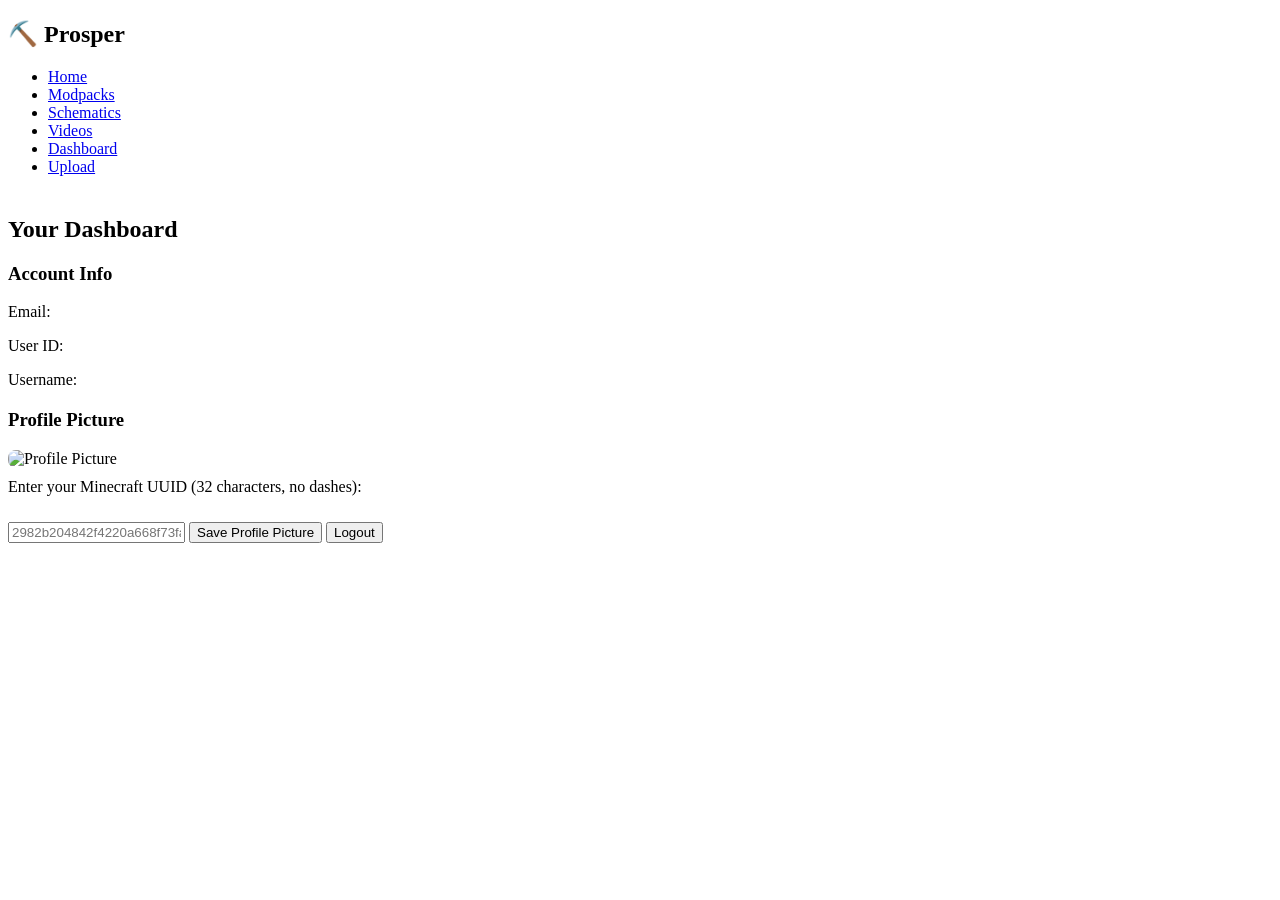
==== dashboard.html @ a664ac5e "Refactor Supabase client usage in dashboard.html" ====
<!DOCTYPE html>
<html lang="en">
<head>
    <meta charset="UTF-8">
    <title>Dashboard – Prosper</title>
    <link rel="stylesheet" href="./style.css?v=22">

    <!-- Supabase UMD (works on GitHub Pages) -->
    <script src="https://cdn.jsdelivr.net/npm/@supabase/supabase-js@2"></script>

    <script>
        const SUPABASE_URL = "https://pnkwqqapyoxadcpubpwb.supabase.co";
        const SUPABASE_ANON_KEY = "sb_publishable_FOGjeeE78yPzd0dIz-18XQ_t2J6MMLz";

        // ⭐ FIX: use "client" instead of "supabase"
        const client = supabase.createClient(SUPABASE_URL, SUPABASE_ANON_KEY);
    </script>
</head>

<body>
<div class="site">

    <nav class="navbar">
        <div class="container">
            <h1 class="logo pixel">⛏️ Prosper</h1>
            <ul class="nav-links">
                <li><a href="index.html">Home</a></li>
                <li><a href="modpacks.html">Modpacks</a></li>
                <li><a href="schematics.html">Schematics</a></li>
                <li><a href="videos.html">Videos</a></li>
                <li><a href="dashboard.html" class="active">Dashboard</a></li>

                <!-- Admin-only -->
                <li><a href="/prosper/admin/upload.html" id="uploadTab">Upload</a></li>
            </ul>
        </div>
    </nav>

    <section class="hero" style="margin-top:40px;">
        <h1 class="pixel">Your Dashboard</h1>

        <div class="auth-box">
            <h3 class="pixel-small">Account Info</h3>
            <p>Email: <span id="emailDisplay"></span></p>
            <p>User ID: <span id="idDisplay"></span></p>
            <p>Username: <span id="usernameDisplay"></span></p>

            <h3 class="pixel-small" style="margin-top:20px;">Profile Picture</h3>
            <img id="profilePic" src="" alt="Profile Picture" style="width:128px; border-radius:8px; margin-bottom:10px;">

            <label class="pixel-small" style="margin-bottom:6px; display:block;">
                Enter your Minecraft UUID (32 characters, no dashes):
            </label>

            <input id="mcUUID" placeholder="2982b204842f4220a668f73fa9822c6d">

            <button class="btn-red" id="savePfpBtn" style="margin-top:10px;">
                Save Profile Picture
            </button>

            <button class="btn-red" id="logoutBtn" style="margin-top:20px;">
                Logout
            </button>
        </div>
    </section>

</div>

<script>
    async function loadDashboard() {
        const { data: { user } } = await client.auth.getUser();

        if (!user) {
            window.location.href = "login.html";
            return;
        }

        // Display basic info
        document.getElementById("emailDisplay").textContent = user.email;
        document.getElementById("idDisplay").textContent = user.id;

        // Load profile from Supabase
        const { data: profileData, error } = await client
            .from("profiles")
            .select("*")
            .eq("id", user.id)
            .maybeSingle();

        if (profileData) {
            document.getElementById("usernameDisplay").textContent =
                profileData.username || "Unknown";

            if (profileData.pfp_url) {
                document.getElementById("profilePic").src = profileData.pfp_url;
            }

            // Admin visibility
            if (profileData.role !== "admin") {
                document.getElementById("uploadTab").style.display = "none";
            }
        } else {
            document.getElementById("usernameDisplay").textContent = "Unknown";
        }
    }

    loadDashboard();

    // Live preview of UUID avatar
    document.getElementById("mcUUID").addEventListener("input", () => {
        let uuid = document.getElementById("mcUUID").value.trim().replace(/-/g, "");
        if (uuid.length === 32) {
            document.getElementById("profilePic").src =
                `https://crafatar.com/avatars/${uuid}?size=128&overlay`;
        }
    });

    // Save profile picture
    document.getElementById("savePfpBtn").addEventListener("click", async () => {
        let uuid = document.getElementById("mcUUID").value.trim().replace(/-/g, "");
        if (uuid.length !== 32) {
            alert("UUID must be exactly 32 characters.");
            return;
        }

        const { data: { user } } = await client.auth.getUser();
        if (!user) {
            alert("You must be logged in.");
            return;
        }

        const pfpURL = `https://crafatar.com/avatars/${uuid}?size=128&overlay`;

        const { error } = await client
            .from("profiles")
            .update({ pfp_url: pfpURL })
            .eq("id", user.id);

        if (error) {
            alert("Failed to update profile picture.");
            return;
        }

        document.getElementById("profilePic").src = pfpURL;
        alert("Profile picture updated!");
    });

    // Logout
    document.getElementById("logoutBtn").addEventListener("click", async () => {
        await client.auth.signOut();
        window.location.href = "index.html";
    });
</script>

</body>
</html>
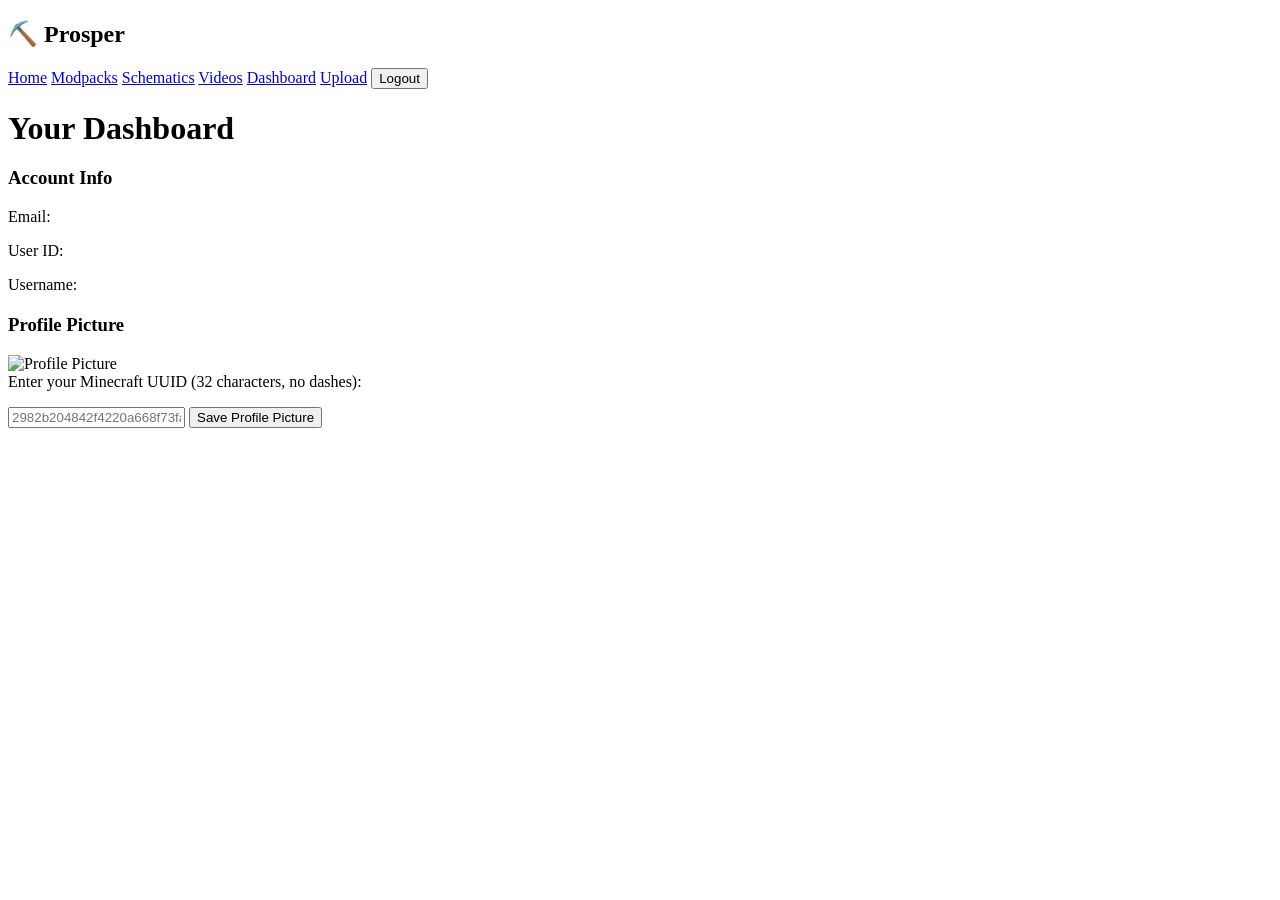
==== commit 02acec7e: "Revamp dashboard layout and user info handling Updated the dashboard layout and functionality to inc" ====
--- a/dashboard.html
+++ b/dashboard.html
@@ -3,109 +3,106 @@
 <head>
     <meta charset="UTF-8">
     <title>Dashboard – Prosper</title>
-    <link rel="stylesheet" href="./style.css?v=22">
+    <link rel="stylesheet" href="./style.css?v=23">
 
-    <!-- Supabase UMD (works on GitHub Pages) -->
+    <!-- Supabase UMD -->
     <script src="https://cdn.jsdelivr.net/npm/@supabase/supabase-js@2"></script>
 
     <script>
-        const SUPABASE_URL = "https://pnkwqqapyoxadcpubpwb.supabase.co";
-        const SUPABASE_ANON_KEY = "sb_publishable_FOGjeeE78yPzd0dIz-18XQ_t2J6MMLz";
-
-        // ⭐ FIX: use "client" instead of "supabase"
-        const client = supabase.createClient(SUPABASE_URL, SUPABASE_ANON_KEY);
+        const client = supabase.createClient(
+            "https://pnkwqqapyoaxdcpubpwb.supabase.co",
+            "eyJhbGciOiJIUzI1NiIsInR5cCI6IkpXVCJ9.eyJpc3MiOiJzdXBhYmFzZSIsInJlZiI6InBua3dxcWFweW9heGRjcHVicHdiIiwicm9sZSI6ImFub24iLCJpYXQiOjE3OTExNDA3MzcsImV4cCI6MjEwNjcxNjczN30.HiM5-OSJUoJ_3AXSkfEmhgWVs8lU5lNNj4FbIai1Bkc"
+        );
     </script>
 </head>
 
 <body>
-<div class="site">
 
-    <nav class="navbar">
-        <div class="container">
-            <h1 class="logo pixel">⛏️ Prosper</h1>
-            <ul class="nav-links">
-                <li><a href="index.html">Home</a></li>
-                <li><a href="modpacks.html">Modpacks</a></li>
-                <li><a href="schematics.html">Schematics</a></li>
-                <li><a href="videos.html">Videos</a></li>
-                <li><a href="dashboard.html" class="active">Dashboard</a></li>
+<!-- SIDEBAR -->
+<div class="sidebar">
+    <h2 class="pixel">⛏️ Prosper</h2>
 
-                <!-- Admin-only -->
-                <li><a href="/prosper/admin/upload.html" id="uploadTab">Upload</a></li>
-            </ul>
-        </div>
-    </nav>
+    <a href="index.html">Home</a>
+    <a href="modpacks.html">Modpacks</a>
+    <a href="schematics.html">Schematics</a>
+    <a href="videos.html">Videos</a>
+    <a href="dashboard.html" class="active">Dashboard</a>
 
-    <section class="hero" style="margin-top:40px;">
-        <h1 class="pixel">Your Dashboard</h1>
+    <!-- Admin-only -->
+    <a href="/prosper/admin/upload.html" id="uploadTab">Upload</a>
 
-        <div class="auth-box">
-            <h3 class="pixel-small">Account Info</h3>
-            <p>Email: <span id="emailDisplay"></span></p>
-            <p>User ID: <span id="idDisplay"></span></p>
-            <p>Username: <span id="usernameDisplay"></span></p>
+    <button id="logoutBtn" class="sidebar-logout">Logout</button>
+</div>
 
-            <h3 class="pixel-small" style="margin-top:20px;">Profile Picture</h3>
-            <img id="profilePic" src="" alt="Profile Picture" style="width:128px; border-radius:8px; margin-bottom:10px;">
+<!-- MAIN CONTENT -->
+<div class="main-content">
 
-            <label class="pixel-small" style="margin-bottom:6px; display:block;">
-                Enter your Minecraft UUID (32 characters, no dashes):
-            </label>
+    <h1 class="pixel" style="margin-bottom:20px;">Your Dashboard</h1>
 
-            <input id="mcUUID" placeholder="2982b204842f4220a668f73fa9822c6d">
+    <div class="auth-box">
 
-            <button class="btn-red" id="savePfpBtn" style="margin-top:10px;">
-                Save Profile Picture
-            </button>
+        <h3 class="pixel-small">Account Info</h3>
+        <p>Email: <span id="emailDisplay"></span></p>
+        <p>User ID: <span id="idDisplay"></span></p>
+        <p>Username: <span id="usernameDisplay"></span></p>
 
-            <button class="btn-red" id="logoutBtn" style="margin-top:20px;">
-                Logout
-            </button>
-        </div>
-    </section>
+        <h3 class="pixel-small" style="margin-top:20px;">Profile Picture</h3>
+        <img id="profilePic" src="" alt="Profile Picture" class="pfp-img">
+
+        <label class="pixel-small" style="margin-bottom:6px; display:block;">
+            Enter your Minecraft UUID (32 characters, no dashes):
+        </label>
+
+        <input id="mcUUID" placeholder="2982b204842f4220a668f73fa9822c6d">
+
+        <button class="btn-red" id="savePfpBtn" style="margin-top:10px;">
+            Save Profile Picture
+        </button>
+
+    </div>
 
 </div>
 
 <script>
     async function loadDashboard() {
-        const { data: { user } } = await client.auth.getUser();
+        const { data: { session } } = await client.auth.getSession();
 
-        if (!user) {
+        if (!session) {
             window.location.href = "login.html";
             return;
         }
 
-        // Display basic info
+        const user = session.user;
+
         document.getElementById("emailDisplay").textContent = user.email;
         document.getElementById("idDisplay").textContent = user.id;
 
-        // Load profile from Supabase
-        const { data: profileData, error } = await client
+        const { data: profile } = await client
             .from("profiles")
             .select("*")
             .eq("id", user.id)
             .maybeSingle();
 
-        if (profileData) {
-            document.getElementById("usernameDisplay").textContent =
-                profileData.username || "Unknown";
+        if (profile) {
+            document.getElementById("usernameDisplay").textContent = profile.username || "Unknown";
 
-            if (profileData.pfp_url) {
-                document.getElementById("profilePic").src = profileData.pfp_url;
+            if (profile.pfp_url) {
+                document.getElementById("profilePic").src = profile.pfp_url;
             }
 
-            // Admin visibility
-            if (profileData.role !== "admin") {
-                document.getElementById("uploadTab").style.display = "none";
+            if (profile.mc_uuid) {
+                document.getElementById("mcUUID").value = profile.mc_uuid;
             }
-        } else {
-            document.getElementById("usernameDisplay").textContent = "Unknown";
+        }
+
+        if (!user.user_metadata || user.user_metadata.role !== "admin") {
+            document.getElementById("uploadTab").style.display = "none";
         }
     }
 
     loadDashboard();
 
-    // Live preview of UUID avatar
+    // UUID preview
     document.getElementById("mcUUID").addEventListener("input", () => {
         let uuid = document.getElementById("mcUUID").value.trim().replace(/-/g, "");
         if (uuid.length === 32) {
@@ -114,42 +111,37 @@
         }
     });
 
-    // Save profile picture
-    document.getElementById("savePfpBtn").addEventListener("click", async () => {
+    // Save profile picture + UUID
+    document.getElementById("savePfpBtn").onclick = async () => {
         let uuid = document.getElementById("mcUUID").value.trim().replace(/-/g, "");
         if (uuid.length !== 32) {
             alert("UUID must be exactly 32 characters.");
             return;
         }
 
-        const { data: { user } } = await client.auth.getUser();
-        if (!user) {
-            alert("You must be logged in.");
-            return;
-        }
+        const { data: { session } } = await client.auth.getSession();
+        if (!session) return;
 
+        const user = session.user;
         const pfpURL = `https://crafatar.com/avatars/${uuid}?size=128&overlay`;
 
-        const { error } = await client
+        await client
             .from("profiles")
-            .update({ pfp_url: pfpURL })
+            .update({ pfp_url: pfpURL, mc_uuid: uuid })
             .eq("id", user.id);
-
-        if (error) {
-            alert("Failed to update profile picture.");
-            return;
-        }
 
         document.getElementById("profilePic").src = pfpURL;
         alert("Profile picture updated!");
-    });
+    };
 
     // Logout
-    document.getElementById("logoutBtn").addEventListener("click", async () => {
+    document.getElementById("logoutBtn").onclick = async () => {
         await client.auth.signOut();
         window.location.href = "index.html";
-    });
+    };
 </script>
 
 </body>
 </html>
+
+
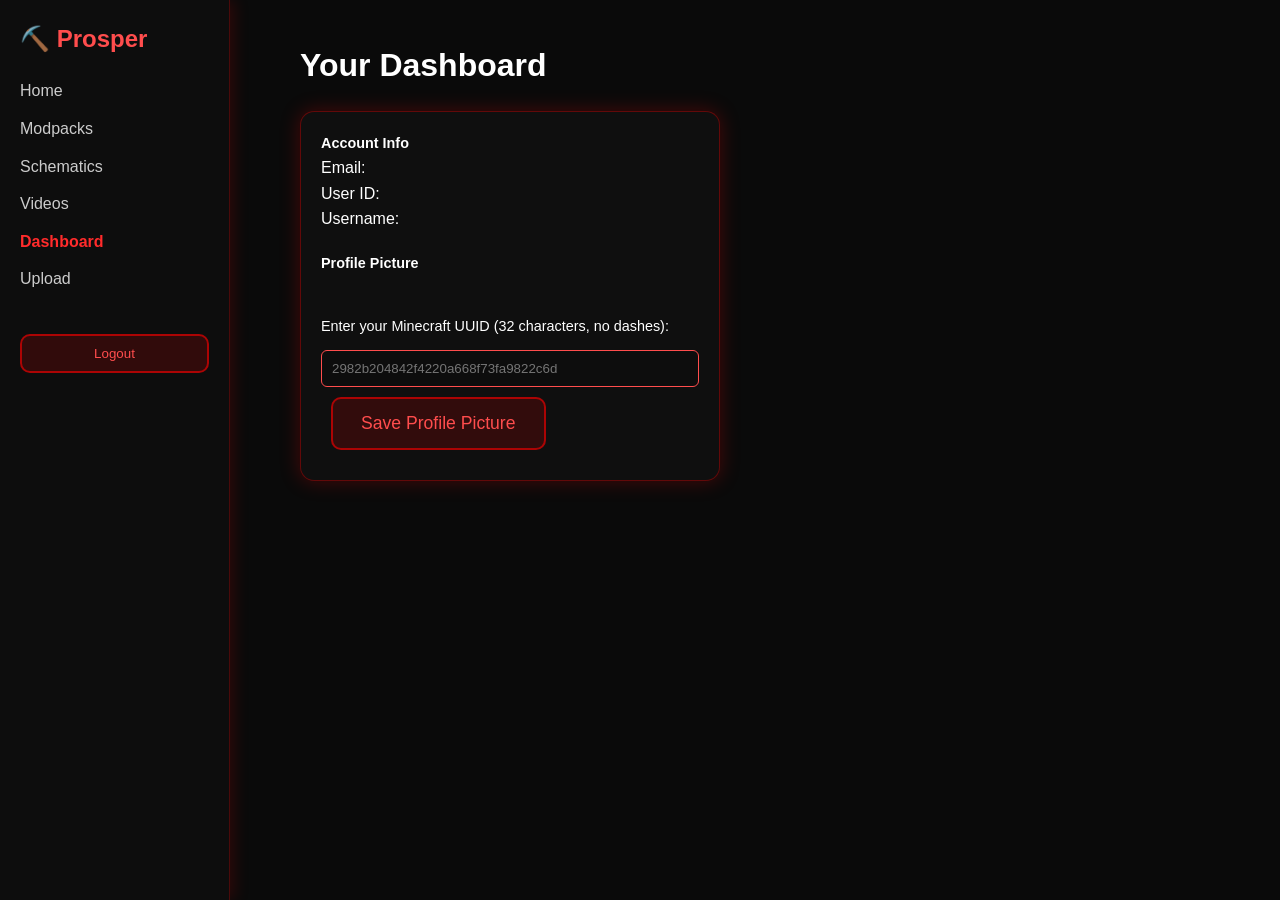
==== commit e106ff9e: "Implement sidebar with toggle functionality Added a sidebar with a hamburger button and overlay func" ====
--- a/dashboard.html
+++ b/dashboard.html
@@ -3,7 +3,7 @@
 <head>
     <meta charset="UTF-8">
     <title>Dashboard – Prosper</title>
-    <link rel="stylesheet" href="./style.css?v=23">
+    <link rel="stylesheet" href="./style.css?v=24">
 
     <!-- Supabase UMD -->
     <script src="https://cdn.jsdelivr.net/npm/@supabase/supabase-js@2"></script>
@@ -18,8 +18,15 @@
 
 <body>
 
-<!-- SIDEBAR -->
-<div class="sidebar">
+<!-- HAMBURGER BUTTON -->
+<div class="hamburger" id="hamburgerBtn">
+    <span></span>
+    <span></span>
+    <span></span>
+</div>
+
+<!-- SIDEBAR (hidden until opened) -->
+<div class="sidebar" id="sidebar">
     <h2 class="pixel">⛏️ Prosper</h2>
 
     <a href="index.html">Home</a>
@@ -33,6 +40,9 @@
 
     <button id="logoutBtn" class="sidebar-logout">Logout</button>
 </div>
+
+<!-- DARK OVERLAY WHEN SIDEBAR IS OPEN -->
+<div id="overlay"></div>
 
 <!-- MAIN CONTENT -->
 <div class="main-content">
@@ -139,6 +149,21 @@
         await client.auth.signOut();
         window.location.href = "index.html";
     };
+
+    // SIDEBAR TOGGLE
+    const sidebar = document.getElementById("sidebar");
+    const overlay = document.getElementById("overlay");
+    const hamburger = document.getElementById("hamburgerBtn");
+
+    hamburger.onclick = () => {
+        sidebar.classList.add("open");
+        overlay.classList.add("show");
+    };
+
+    overlay.onclick = () => {
+        sidebar.classList.remove("open");
+        overlay.classList.remove("show");
+    };
 </script>
 
 </body>
--- a/style.css
+++ b/style.css
@@ -0,0 +1,318 @@
+/* =========================================================
+   GLOBAL RESET + BASE
+========================================================= */
+
+* {
+    margin: 0;
+    padding: 0;
+    box-sizing: border-box;
+}
+
+html {
+    scroll-behavior: smooth;
+}
+
+body {
+    background: #0a0a0a;
+    color: #fff;
+    font-family: Arial, sans-serif;
+    overflow-x: hidden;
+    line-height: 1.6;
+}
+
+/* Pixel fonts */
+.pixel {
+    font-family: 'Minecraft', 'Minecraftia', sans-serif;
+}
+
+.pixel-small {
+    font-family: 'Minecraft', 'Minecraftia', sans-serif;
+    font-size: 0.9rem;
+}
+
+/* Fade-in images */
+img {
+    opacity: 0;
+    transition: opacity 0.6s ease;
+}
+img.loaded {
+    opacity: 1 !important;
+}
+
+/* =========================================================
+   RED NEON GLOW VARIABLES
+========================================================= */
+
+:root {
+    --red: #ff2b2b;
+    --red-light: #ff4d4d;
+    --card-bg: rgba(20, 20, 20, 0.55);
+    --glass-bg: rgba(0, 0, 0, 0.25);
+
+    --spacing-xs: 10px;
+    --spacing-sm: 14px;
+    --spacing-md: 20px;
+    --spacing-lg: 35px;
+    --spacing-xl: 60px;
+
+    --radius-sm: 10px;
+    --radius-md: 14px;
+
+    --transition: 0.25s ease;
+    --transition-slow: 0.6s ease;
+}
+
+/* =========================================================
+   SIDEBAR (NEW)
+========================================================= */
+
+.sidebar {
+    position: fixed;
+    top: 0;
+    left: 0;
+    width: 230px;
+    height: 100%;
+    background: #0d0d0d;
+    border-right: 1px solid rgba(255, 0, 0, 0.25);
+    padding: 20px;
+    box-shadow: 4px 0 15px rgba(255, 0, 0, 0.15);
+}
+
+.sidebar h2 {
+    color: var(--red-light);
+    margin-bottom: 20px;
+}
+
+.sidebar a {
+    display: block;
+    margin: 12px 0;
+    color: #ccc;
+    text-decoration: none;
+    font-family: 'Minecraft', 'Minecraftia', sans-serif;
+    transition: var(--transition);
+}
+
+.sidebar a:hover {
+    color: var(--red-light);
+    text-shadow: 0 0 8px var(--red-light);
+}
+
+.sidebar .active {
+    color: var(--red);
+    font-weight: bold;
+}
+
+.sidebar-logout {
+    margin-top: 30px;
+    width: 100%;
+    padding: 10px;
+    background: rgba(255, 0, 0, 0.15);
+    border: 2px solid rgba(255, 0, 0, 0.6);
+    color: var(--red-light);
+    border-radius: var(--radius-sm);
+    cursor: pointer;
+    transition: var(--transition);
+}
+
+.sidebar-logout:hover {
+    background: rgba(255, 0, 0, 0.35);
+    border-color: var(--red);
+    color: #ff7777;
+    transform: translateY(-4px);
+}
+
+/* =========================================================
+   MAIN CONTENT (NEW)
+========================================================= */
+
+.main-content {
+    margin-left: 260px;
+    padding: 40px;
+}
+
+/* =========================================================
+   DASHBOARD CARD (NEW)
+========================================================= */
+
+.auth-box {
+    background: var(--card-bg);
+    border: 1px solid rgba(255, 0, 0, 0.35);
+    border-radius: var(--radius-md);
+    padding: var(--spacing-md);
+    width: 420px;
+    box-shadow: 0 0 20px rgba(255, 0, 0, 0.25);
+    backdrop-filter: blur(6px);
+}
+
+/* Profile image */
+.pfp-img {
+    width: 128px;
+    border-radius: 8px;
+    margin-bottom: 10px;
+    border: 2px solid var(--red-light);
+}
+
+/* Techy input */
+input {
+    background: #0d0d0d;
+    border: 1px solid var(--red-light);
+    color: #fff;
+    padding: 10px;
+    border-radius: 6px;
+    width: 100%;
+    margin-top: 6px;
+}
+
+input:focus {
+    outline: none;
+    box-shadow: 0 0 10px var(--red-light);
+}
+
+/* Buttons */
+.btn-red {
+    display: inline-block;
+    padding: var(--spacing-sm) 28px;
+    margin: var(--spacing-xs);
+    background: rgba(255, 0, 0, 0.15);
+    border: 2px solid rgba(255, 0, 0, 0.6);
+    border-radius: var(--radius-sm);
+    color: var(--red-light);
+    font-family: 'Minecraft', 'Minecraftia', sans-serif;
+    text-decoration: none;
+    font-size: 1.1rem;
+    transition: var(--transition);
+    cursor: pointer;
+}
+
+.btn-red:hover {
+    background: rgba(255, 0, 0, 0.35);
+    border-color: var(--red);
+    color: #ff7777;
+    transform: translateY(-4px);
+}
+
+/* =========================================================
+   HERO SECTION (unchanged)
+========================================================= */
+
+.hero {
+    text-align: center;
+    padding: 120px var(--spacing-md);
+    background: var(--glass-bg);
+    backdrop-filter: blur(12px);
+    border-radius: 16px;
+    margin-top: 40px;
+    border: 1px solid rgba(255, 0, 0, 0.15);
+}
+
+.hero h1 {
+    font-size: 3.5rem;
+    color: var(--red);
+    margin-bottom: var(--spacing-xs);
+    letter-spacing: 2px;
+}
+
+.hero p {
+    color: #e6e6e6;
+    font-size: 1.2rem;
+    margin-bottom: 30px;
+    max-width: 600px;
+    margin-left: auto;
+    margin-right: auto;
+}
+
+/* =========================================================
+   UNIVERSAL CARD GRID + CARD STYLES (unchanged)
+========================================================= */
+
+.item-grid,
+.member-grid,
+.video-grid,
+.tcg-grid {
+    display: grid;
+    grid-template-columns: repeat(auto-fit, minmax(260px, 1fr));
+    gap: var(--spacing-lg);
+    margin-top: 40px;
+}
+
+.item-card,
+.member-card,
+.video-card,
+.tcg-card {
+    background: var(--card-bg);
+    border: 1px solid rgba(255, 0, 0, 0.35);
+    border-radius: var(--radius-md);
+    padding: var(--spacing-sm);
+    text-align: center;
+    transition: var(--transition);
+    display: flex;
+    flex-direction: column;
+    height: 100%;
+}
+
+.item-card:hover,
+.member-card:hover,
+.video-card:hover,
+.tcg-card:hover {
+    transform: translateY(-6px);
+    border-color: rgba(255, 0, 0, 0.55);
+}
+
+.item-card img,
+.member-card img,
+.video-card img,
+.tcg-img img {
+    width: 100%;
+    height: 220px;
+    object-fit: cover;
+    border-radius: var(--radius-sm);
+    border: 1px solid rgba(255, 0, 0, 0.35);
+}
+
+.item-card h3,
+.member-card h3,
+.video-card h3,
+.tcg-body h3 {
+    color: var(--red-light);
+    font-size: 1.4rem;
+    margin: var(--spacing-sm) 0;
+    font-family: 'Minecraft', 'Minecraftia', sans-serif;
+}
+
+.item-card p,
+.member-card p,
+.video-card p,
+.tcg-body p {
+    color: #dcdcdc;
+    font-size: 1rem;
+    flex-grow: 1;
+}
+
+/* =========================================================
+   RESPONSIVE FIXES (unchanged)
+========================================================= */
+
+@media (max-width: 768px) {
+    .main-content {
+        margin-left: 0;
+        padding: 20px;
+    }
+
+    .sidebar {
+        position: static;
+        width: 100%;
+        height: auto;
+        border-right: none;
+        border-bottom: 1px solid rgba(255, 0, 0, 0.25);
+        box-shadow: none;
+    }
+}
+
+@media (prefers-reduced-motion: reduce) {
+    * {
+        animation-duration: 0.01ms !important;
+        animation-iteration-count: 1 !important;
+        transition-duration: 0.01ms !important;
+    }
+}
+
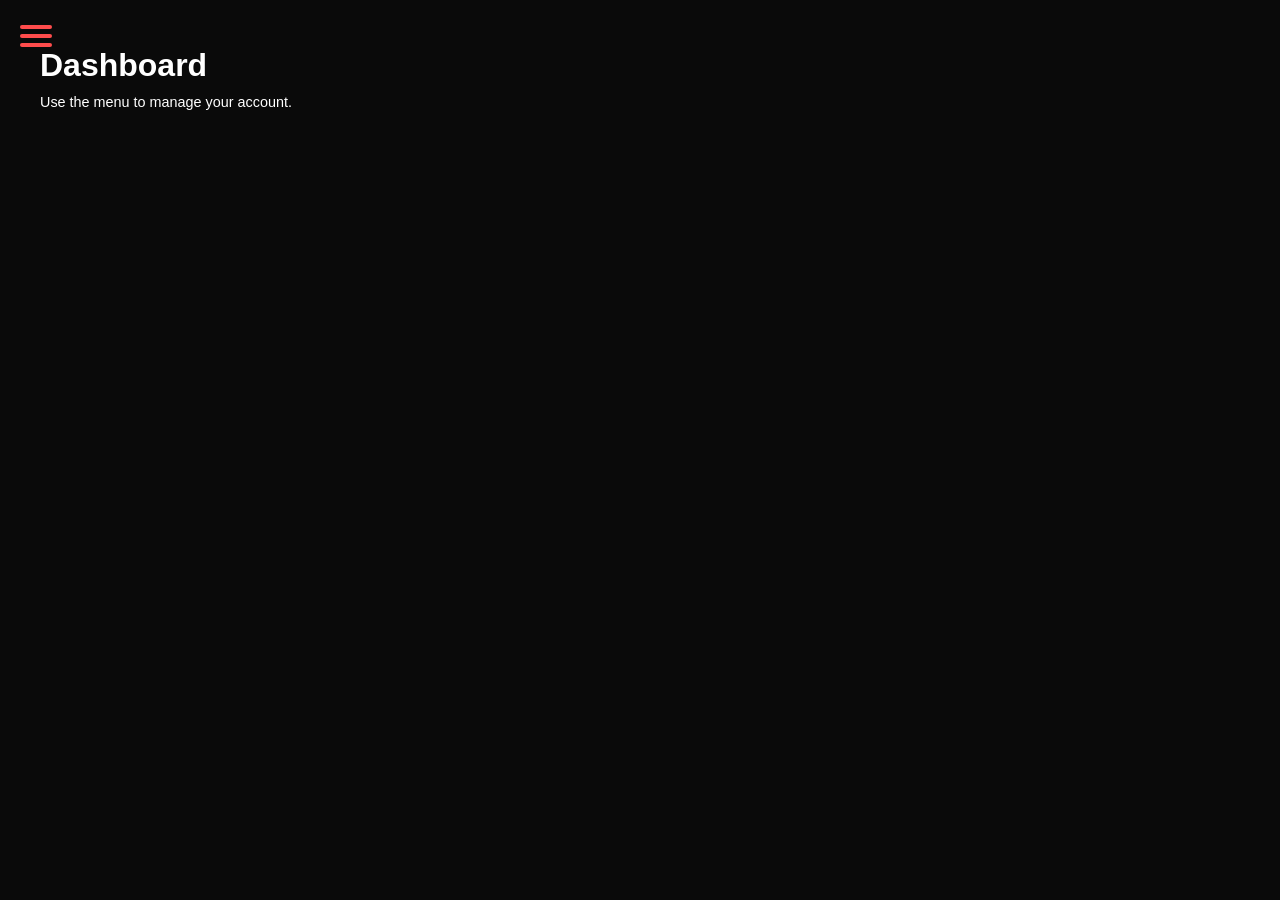
==== commit a6fce2ed: "Update dashboard layout and content" ====
--- a/dashboard.html
+++ b/dashboard.html
@@ -3,7 +3,7 @@
 <head>
     <meta charset="UTF-8">
     <title>Dashboard – Prosper</title>
-    <link rel="stylesheet" href="./style.css?v=24">
+    <link rel="stylesheet" href="./style.css?v=25">
 
     <!-- Supabase UMD -->
     <script src="https://cdn.jsdelivr.net/npm/@supabase/supabase-js@2"></script>
@@ -18,49 +18,31 @@
 
 <body>
 
-<!-- HAMBURGER BUTTON -->
+<!-- HAMBURGER MENU -->
 <div class="hamburger" id="hamburgerBtn">
     <span></span>
     <span></span>
     <span></span>
 </div>
 
-<!-- SIDEBAR (hidden until opened) -->
+<!-- SIDEBAR (Dashboard content inside) -->
 <div class="sidebar" id="sidebar">
+
     <h2 class="pixel">⛏️ Prosper</h2>
 
-    <a href="index.html">Home</a>
-    <a href="modpacks.html">Modpacks</a>
-    <a href="schematics.html">Schematics</a>
-    <a href="videos.html">Videos</a>
-    <a href="dashboard.html" class="active">Dashboard</a>
-
-    <!-- Admin-only -->
-    <a href="/prosper/admin/upload.html" id="uploadTab">Upload</a>
-
-    <button id="logoutBtn" class="sidebar-logout">Logout</button>
-</div>
-
-<!-- DARK OVERLAY WHEN SIDEBAR IS OPEN -->
-<div id="overlay"></div>
-
-<!-- MAIN CONTENT -->
-<div class="main-content">
-
-    <h1 class="pixel" style="margin-bottom:20px;">Your Dashboard</h1>
-
-    <div class="auth-box">
-
+    <div class="sidebar-section">
         <h3 class="pixel-small">Account Info</h3>
         <p>Email: <span id="emailDisplay"></span></p>
         <p>User ID: <span id="idDisplay"></span></p>
         <p>Username: <span id="usernameDisplay"></span></p>
+    </div>
 
-        <h3 class="pixel-small" style="margin-top:20px;">Profile Picture</h3>
-        <img id="profilePic" src="" alt="Profile Picture" class="pfp-img">
+    <div class="sidebar-section">
+        <h3 class="pixel-small">Profile Picture</h3>
+        <img id="profilePic" class="pfp-img" src="" alt="Profile Picture">
 
-        <label class="pixel-small" style="margin-bottom:6px; display:block;">
-            Enter your Minecraft UUID (32 characters, no dashes):
+        <label class="pixel-small" style="margin-top:10px; display:block;">
+            Enter your Minecraft UUID:
         </label>
 
         <input id="mcUUID" placeholder="2982b204842f4220a668f73fa9822c6d">
@@ -68,25 +50,42 @@
         <button class="btn-red" id="savePfpBtn" style="margin-top:10px;">
             Save Profile Picture
         </button>
-
     </div>
 
+    <button id="logoutBtn" class="sidebar-logout" style="margin-top:30px;">
+        Logout
+    </button>
+
+</div>
+
+<!-- DARK OVERLAY -->
+<div id="overlay"></div>
+
+<!-- MAIN CONTENT -->
+<div class="main-content">
+    <h1 class="pixel">Dashboard</h1>
+    <p class="pixel-small">Use the menu to manage your account.</p>
 </div>
 
 <script>
     async function loadDashboard() {
         const { data: { session } } = await client.auth.getSession();
 
+        // Prevent access if not logged in
         if (!session) {
+            document.getElementById("sidebar").style.display = "none";
+            document.getElementById("hamburgerBtn").style.display = "none";
             window.location.href = "login.html";
             return;
         }
 
         const user = session.user;
 
+        // Fill account info
         document.getElementById("emailDisplay").textContent = user.email;
         document.getElementById("idDisplay").textContent = user.id;
 
+        // Load profile table
         const { data: profile } = await client
             .from("profiles")
             .select("*")
@@ -94,7 +93,8 @@
             .maybeSingle();
 
         if (profile) {
-            document.getElementById("usernameDisplay").textContent = profile.username || "Unknown";
+            document.getElementById("usernameDisplay").textContent =
+                profile.username || "Unknown";
 
             if (profile.pfp_url) {
                 document.getElementById("profilePic").src = profile.pfp_url;
@@ -103,10 +103,6 @@
             if (profile.mc_uuid) {
                 document.getElementById("mcUUID").value = profile.mc_uuid;
             }
-        }
-
-        if (!user.user_metadata || user.user_metadata.role !== "admin") {
-            document.getElementById("uploadTab").style.display = "none";
         }
     }
 
@@ -169,4 +165,3 @@
 </body>
 </html>
 
-
--- a/style.css
+++ b/style.css
@@ -20,6 +20,13 @@
     line-height: 1.6;
 }
 
+.site {
+    width: 100%;
+    max-width: 1200px;
+    margin: auto;
+    padding: 20px;
+}
+
 /* Pixel fonts */
 .pixel {
     font-family: 'Minecraft', 'Minecraftia', sans-serif;
@@ -63,19 +70,397 @@
 }
 
 /* =========================================================
-   SIDEBAR (NEW)
-========================================================= */
+   NAVBAR
+========================================================= */
+
+.navbar {
+    width: 100%;
+    padding: var(--spacing-md) 0;
+    margin-bottom: var(--spacing-md);
+    position: sticky;
+    top: 0;
+    background: rgba(10, 10, 10, 0.9);
+    backdrop-filter: blur(8px);
+    z-index: 100;
+    border-bottom: 1px solid rgba(255, 0, 0, 0.15);
+}
+
+.navbar .container {
+    display: flex;
+    justify-content: space-between;
+    align-items: center;
+}
+
+.logo {
+    color: #fff;
+    font-size: 1.8rem;
+    font-weight: bold;
+    text-decoration: none;
+    transition: var(--transition);
+}
+
+.logo:hover {
+    color: var(--red-light);
+}
+
+.nav-links {
+    list-style: none;
+    display: flex;
+    gap: var(--spacing-md);
+    flex-wrap: wrap;
+}
+
+.nav-links a {
+    color: #ccc;
+    text-decoration: none;
+    font-family: 'Minecraft', 'Minecraftia', sans-serif;
+    transition: var(--transition);
+    position: relative;
+}
+
+.nav-links a::after {
+    content: '';
+    position: absolute;
+    bottom: -4px;
+    left: 0;
+    width: 0;
+    height: 2px;
+    background: var(--red-light);
+    transition: width var(--transition);
+}
+
+.nav-links a:hover {
+    color: var(--red-light);
+}
+
+.nav-links a:hover::after {
+    width: 100%;
+}
+
+.nav-links a.active {
+    color: var(--red);
+}
+
+.nav-links a.active::after {
+    width: 100%;
+}
+
+/* =========================================================
+   FOOTER
+========================================================= */
+
+footer {
+    text-align: center;
+    margin-top: var(--spacing-xl);
+    padding: var(--spacing-md) 0;
+    opacity: 0.7;
+    border-top: 1px solid rgba(255, 0, 0, 0.15);
+}
+
+/* =========================================================
+   HERO SECTION (HOMEPAGE)
+========================================================= */
+
+.hero {
+    text-align: center;
+    padding: 120px var(--spacing-md);
+    background: var(--glass-bg);
+    backdrop-filter: blur(12px);
+    border-radius: 16px;
+    margin-top: 40px;
+    border: 1px solid rgba(255, 0, 0, 0.15);
+}
+
+.hero h1 {
+    font-size: 3.5rem;
+    color: var(--red);
+    margin-bottom: var(--spacing-xs);
+    letter-spacing: 2px;
+}
+
+.hero p {
+    color: #e6e6e6;
+    font-size: 1.2rem;
+    margin-bottom: 30px;
+    max-width: 600px;
+    margin-left: auto;
+    margin-right: auto;
+}
+
+/* Red Neon Buttons */
+.btn,
+.btn-red,
+.btn-download {
+    display: inline-block;
+    padding: var(--spacing-sm) 28px;
+    margin: var(--spacing-xs);
+    background: rgba(255, 0, 0, 0.15);
+    border: 2px solid rgba(255, 0, 0, 0.6);
+    border-radius: var(--radius-sm);
+    color: var(--red-light);
+    font-family: 'Minecraft', 'Minecraftia', sans-serif;
+    text-decoration: none;
+    font-size: 1.1rem;
+    transition: var(--transition);
+    cursor: pointer;
+}
+
+.btn:hover,
+.btn-red:hover,
+.btn-download:hover {
+    background: rgba(255, 0, 0, 0.35);
+    border-color: var(--red);
+    color: #ff7777;
+    transform: translateY(-4px);
+}
+
+.btn:active,
+.btn-red:active,
+.btn-download:active {
+    transform: translateY(-2px);
+}
+
+/* =========================================================
+   UNIVERSAL CARD GRID (Modpacks, Members, Videos)
+========================================================= */
+
+.item-grid,
+.member-grid,
+.video-grid {
+    display: grid;
+    grid-template-columns: repeat(auto-fit, minmax(260px, 1fr));
+    gap: var(--spacing-lg);
+    margin-top: 40px;
+}
+
+/* =========================================================
+   UNIVERSAL CARD STYLE
+========================================================= */
+
+.item-card,
+.member-card,
+.video-card {
+    background: var(--card-bg);
+    border: 1px solid rgba(255, 0, 0, 0.35);
+    border-radius: var(--radius-md);
+    padding: var(--spacing-sm);
+    text-align: center;
+    transition: var(--transition);
+    display: flex;
+    flex-direction: column;
+    height: 100%;
+}
+
+.item-card:hover,
+.member-card:hover,
+.video-card:hover {
+    transform: translateY(-6px);
+    border-color: rgba(255, 0, 0, 0.55);
+}
+
+/* Card Images */
+.item-card img,
+.member-card img,
+.video-card img {
+    width: 100%;
+    height: 220px;
+    object-fit: cover;
+    border-radius: var(--radius-sm);
+    border: 1px solid rgba(255, 0, 0, 0.35);
+}
+
+/* Card Titles */
+.item-card h3,
+.member-card h3,
+.video-card h3 {
+    color: var(--red-light);
+    font-size: 1.4rem;
+    margin: var(--spacing-sm) 0;
+    font-family: 'Minecraft', 'Minecraftia', sans-serif;
+}
+
+/* Card Text */
+.item-card p,
+.member-card p,
+.video-card p {
+    color: #dcdcdc;
+    font-size: 1rem;
+    line-height: 1.4;
+    flex-grow: 1;
+}
+
+/* =========================================================
+   SCHEMATICS PAGE — RED TCG STYLE
+========================================================= */
+
+.tcg-grid {
+    display: grid;
+    grid-template-columns: repeat(auto-fit, minmax(280px, 1fr));
+    gap: var(--spacing-lg);
+    margin-top: 40px;
+}
+
+.tcg-card {
+    background: var(--card-bg);
+    border: 1px solid rgba(255, 0, 0, 0.35);
+    border-radius: var(--radius-md);
+    padding: var(--spacing-sm);
+    overflow: hidden;
+    transition: var(--transition);
+    display: flex;
+    flex-direction: column;
+    height: 100%;
+}
+
+.tcg-card:hover {
+    transform: translateY(-6px);
+    border-color: rgba(255, 0, 0, 0.55);
+}
+
+.tcg-img img {
+    width: 100%;
+    height: 220px;
+    object-fit: cover;
+    border-radius: var(--radius-sm);
+    border: 1px solid rgba(255, 0, 0, 0.35);
+}
+
+.tcg-body {
+    flex-grow: 1;
+    display: flex;
+    flex-direction: column;
+}
+
+.tcg-body h3 {
+    color: var(--red-light);
+    font-size: 1.4rem;
+    margin-bottom: var(--spacing-xs);
+    font-family: 'Minecraft', 'Minecraftia', sans-serif;
+}
+
+.tcg-body p {
+    color: #dcdcdc;
+    font-size: 1rem;
+    flex-grow: 1;
+}
+
+.tcg-card .btn {
+    margin-top: var(--spacing-sm);
+    padding: 10px 18px;
+    align-self: center;
+}
+
+/* =========================================================
+   RESPONSIVE FIXES
+========================================================= */
+
+@media (max-width: 768px) {
+    :root {
+        --spacing-lg: 25px;
+    }
+
+    .nav-links {
+        gap: var(--spacing-sm);
+    }
+
+    .hero h1 {
+        font-size: 2.8rem;
+        letter-spacing: 1px;
+    }
+
+    .hero {
+        padding: 80px var(--spacing-md);
+    }
+
+    .hero p {
+        font-size: 1rem;
+    }
+}
+
+@media (max-width: 600px) {
+    :root {
+        --spacing-md: 15px;
+        --spacing-lg: 20px;
+    }
+
+    .hero h1 {
+        font-size: 2.2rem;
+        letter-spacing: 1px;
+    }
+
+    .hero {
+        padding: 60px var(--spacing-md);
+        margin-top: 20px;
+    }
+
+    .nav-links {
+        gap: var(--spacing-xs);
+        font-size: 0.9rem;
+    }
+
+    .btn,
+    .btn-red,
+    .btn-download {
+        padding: 12px 20px;
+        font-size: 1rem;
+        margin: 8px 5px;
+    }
+
+    .item-grid,
+    .member-grid,
+    .video-grid,
+    .tcg-grid {
+        grid-template-columns: 1fr;
+    }
+}
+
+@media (prefers-reduced-motion: reduce) {
+    * {
+        animation-duration: 0.01ms !important;
+        animation-iteration-count: 1 !important;
+        transition-duration: 0.01ms !important;
+    }
+}
+
+/* =========================================================
+   DASHBOARD SIDEBAR + HAMBURGER (SAFE, ISOLATED)
+========================================================= */
+
+.hamburger {
+    position: fixed;
+    top: 20px;
+    left: 20px;
+    width: 32px;
+    height: 26px;
+    cursor: pointer;
+    z-index: 200;
+}
+
+.hamburger span {
+    display: block;
+    height: 4px;
+    background: var(--red-light);
+    margin: 5px 0;
+    border-radius: 4px;
+    transition: 0.3s;
+}
 
 .sidebar {
     position: fixed;
     top: 0;
-    left: 0;
+    left: -260px;
     width: 230px;
     height: 100%;
     background: #0d0d0d;
     border-right: 1px solid rgba(255, 0, 0, 0.25);
     padding: 20px;
     box-shadow: 4px 0 15px rgba(255, 0, 0, 0.15);
+    transition: 0.35s ease;
+    z-index: 150;
+}
+
+.sidebar.open {
+    left: 0;
 }
 
 .sidebar h2 {
@@ -121,18 +506,33 @@
     transform: translateY(-4px);
 }
 
-/* =========================================================
-   MAIN CONTENT (NEW)
-========================================================= */
+#overlay {
+    position: fixed;
+    top: 0;
+    left: 0;
+    width: 100%;
+    height: 100%;
+    background: rgba(0,0,0,0.55);
+    backdrop-filter: blur(3px);
+    display: none;
+    z-index: 120;
+}
+
+#overlay.show {
+    display: block;
+}
 
 .main-content {
-    margin-left: 260px;
+    margin-left: 0;
     padding: 40px;
 }
 
-/* =========================================================
-   DASHBOARD CARD (NEW)
-========================================================= */
+.pfp-img {
+    width: 128px;
+    border-radius: 8px;
+    margin-bottom: 10px;
+    border: 2px solid var(--red-light);
+}
 
 .auth-box {
     background: var(--card-bg);
@@ -143,176 +543,3 @@
     box-shadow: 0 0 20px rgba(255, 0, 0, 0.25);
     backdrop-filter: blur(6px);
 }
-
-/* Profile image */
-.pfp-img {
-    width: 128px;
-    border-radius: 8px;
-    margin-bottom: 10px;
-    border: 2px solid var(--red-light);
-}
-
-/* Techy input */
-input {
-    background: #0d0d0d;
-    border: 1px solid var(--red-light);
-    color: #fff;
-    padding: 10px;
-    border-radius: 6px;
-    width: 100%;
-    margin-top: 6px;
-}
-
-input:focus {
-    outline: none;
-    box-shadow: 0 0 10px var(--red-light);
-}
-
-/* Buttons */
-.btn-red {
-    display: inline-block;
-    padding: var(--spacing-sm) 28px;
-    margin: var(--spacing-xs);
-    background: rgba(255, 0, 0, 0.15);
-    border: 2px solid rgba(255, 0, 0, 0.6);
-    border-radius: var(--radius-sm);
-    color: var(--red-light);
-    font-family: 'Minecraft', 'Minecraftia', sans-serif;
-    text-decoration: none;
-    font-size: 1.1rem;
-    transition: var(--transition);
-    cursor: pointer;
-}
-
-.btn-red:hover {
-    background: rgba(255, 0, 0, 0.35);
-    border-color: var(--red);
-    color: #ff7777;
-    transform: translateY(-4px);
-}
-
-/* =========================================================
-   HERO SECTION (unchanged)
-========================================================= */
-
-.hero {
-    text-align: center;
-    padding: 120px var(--spacing-md);
-    background: var(--glass-bg);
-    backdrop-filter: blur(12px);
-    border-radius: 16px;
-    margin-top: 40px;
-    border: 1px solid rgba(255, 0, 0, 0.15);
-}
-
-.hero h1 {
-    font-size: 3.5rem;
-    color: var(--red);
-    margin-bottom: var(--spacing-xs);
-    letter-spacing: 2px;
-}
-
-.hero p {
-    color: #e6e6e6;
-    font-size: 1.2rem;
-    margin-bottom: 30px;
-    max-width: 600px;
-    margin-left: auto;
-    margin-right: auto;
-}
-
-/* =========================================================
-   UNIVERSAL CARD GRID + CARD STYLES (unchanged)
-========================================================= */
-
-.item-grid,
-.member-grid,
-.video-grid,
-.tcg-grid {
-    display: grid;
-    grid-template-columns: repeat(auto-fit, minmax(260px, 1fr));
-    gap: var(--spacing-lg);
-    margin-top: 40px;
-}
-
-.item-card,
-.member-card,
-.video-card,
-.tcg-card {
-    background: var(--card-bg);
-    border: 1px solid rgba(255, 0, 0, 0.35);
-    border-radius: var(--radius-md);
-    padding: var(--spacing-sm);
-    text-align: center;
-    transition: var(--transition);
-    display: flex;
-    flex-direction: column;
-    height: 100%;
-}
-
-.item-card:hover,
-.member-card:hover,
-.video-card:hover,
-.tcg-card:hover {
-    transform: translateY(-6px);
-    border-color: rgba(255, 0, 0, 0.55);
-}
-
-.item-card img,
-.member-card img,
-.video-card img,
-.tcg-img img {
-    width: 100%;
-    height: 220px;
-    object-fit: cover;
-    border-radius: var(--radius-sm);
-    border: 1px solid rgba(255, 0, 0, 0.35);
-}
-
-.item-card h3,
-.member-card h3,
-.video-card h3,
-.tcg-body h3 {
-    color: var(--red-light);
-    font-size: 1.4rem;
-    margin: var(--spacing-sm) 0;
-    font-family: 'Minecraft', 'Minecraftia', sans-serif;
-}
-
-.item-card p,
-.member-card p,
-.video-card p,
-.tcg-body p {
-    color: #dcdcdc;
-    font-size: 1rem;
-    flex-grow: 1;
-}
-
-/* =========================================================
-   RESPONSIVE FIXES (unchanged)
-========================================================= */
-
-@media (max-width: 768px) {
-    .main-content {
-        margin-left: 0;
-        padding: 20px;
-    }
-
-    .sidebar {
-        position: static;
-        width: 100%;
-        height: auto;
-        border-right: none;
-        border-bottom: 1px solid rgba(255, 0, 0, 0.25);
-        box-shadow: none;
-    }
-}
-
-@media (prefers-reduced-motion: reduce) {
-    * {
-        animation-duration: 0.01ms !important;
-        animation-iteration-count: 1 !important;
-        transition-duration: 0.01ms !important;
-    }
-}
-
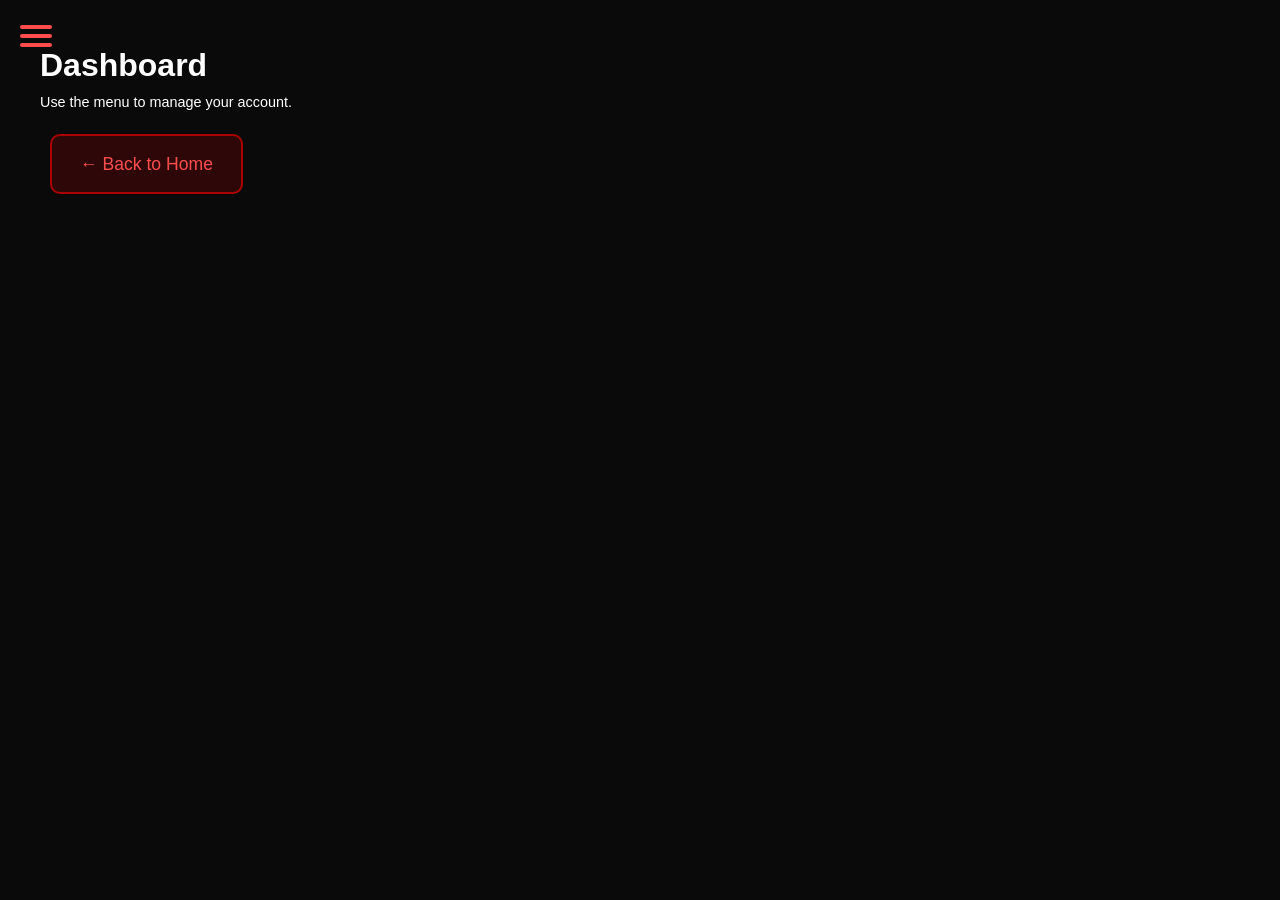
==== commit 607e0ff2: "Add a dashboard link back to the home page" ====
--- a/dashboard.html
+++ b/dashboard.html
@@ -11,7 +11,7 @@
     <script>
         const client = supabase.createClient(
             "https://pnkwqqapyoaxdcpubpwb.supabase.co",
-            "eyJhbGciOiJIUzI1NiIsInR5cCI6IkpXVCJ9.eyJpc3MiOiJzdXBhYmFzZSIsInJlZiI6InBua3dxcWFweW9heGRjcHVicHdiIiwicm9sZSI6ImFub24iLCJpYXQiOjE3OTExNDA3MzcsImV4cCI6MjEwNjcxNjczN30.HiM5-OSJUoJ_3AXSkfEmhgWVs8lU5lNNj4FbIai1Bkc"
+            "eyJhbGciOiJIUzI1NiIsInR5cCI6IkpXVCJ9.eyJpc3MiOiJwbnB3cWFweW9heGRjcHVicHdiIiwicm9sZSI6ImFub24iLCJpYXQiOjE3OTExNDA3MzcsImV4cCI6MjEwNjcxNjczN30.HiM5-OSJUoJ_3AXSkfEmhgWVs8lU5lNNj4FbIai1Bkc"
         );
     </script>
 </head>
@@ -65,6 +65,9 @@
 <div class="main-content">
     <h1 class="pixel">Dashboard</h1>
     <p class="pixel-small">Use the menu to manage your account.</p>
+    <a class="btn-red" href="index.html" style="display:inline-block; margin-top:20px; text-decoration:none;">
+        ← Back to Home
+    </a>
 </div>
 
 <script>
@@ -164,4 +167,3 @@
 
 </body>
 </html>
-
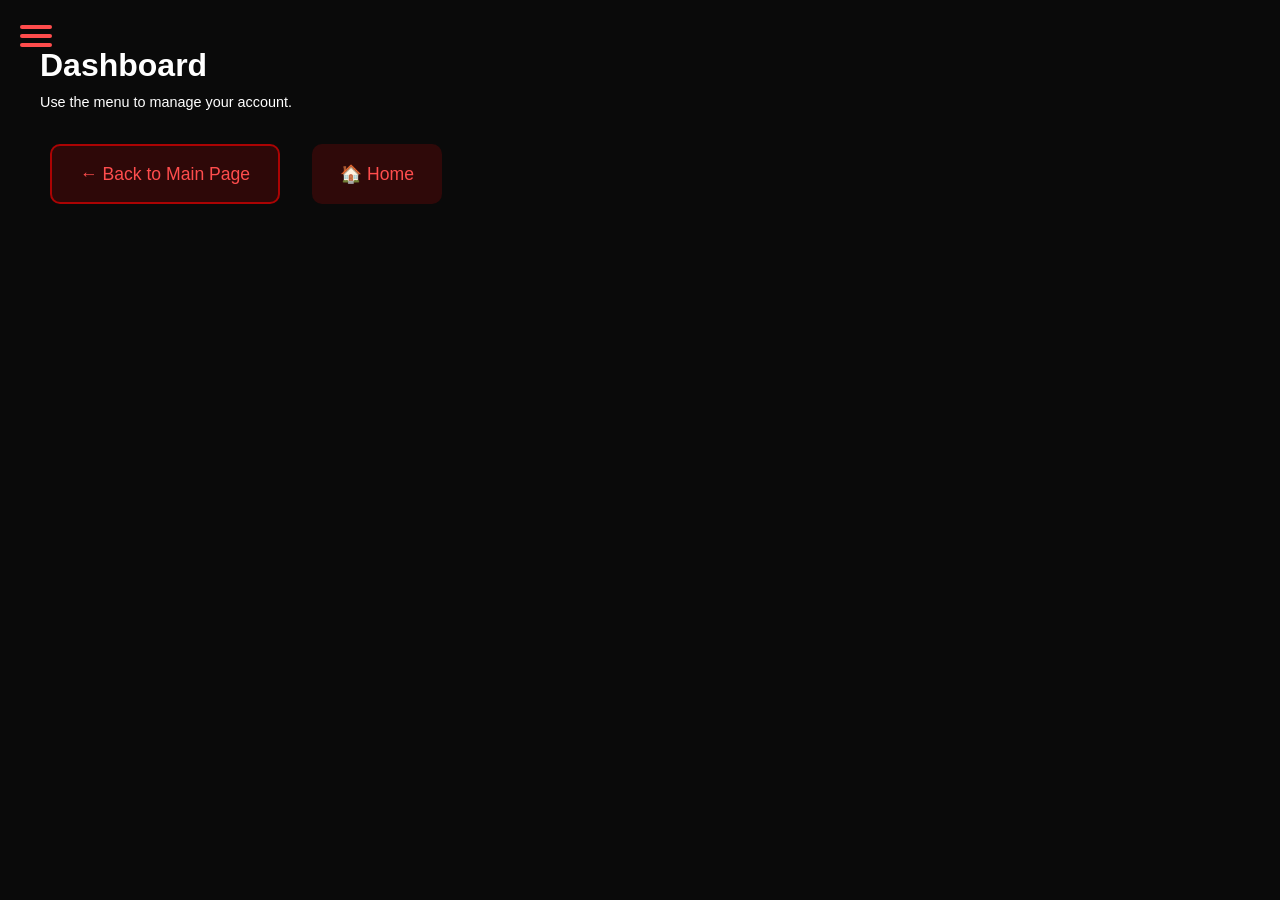
==== commit 349b032d: "Improve dashboard navigation so logged-in users can clearly return to the home page" ====
--- a/dashboard.html
+++ b/dashboard.html
@@ -11,7 +11,7 @@
     <script>
         const client = supabase.createClient(
             "https://pnkwqqapyoaxdcpubpwb.supabase.co",
-            "eyJhbGciOiJIUzI1NiIsInR5cCI6IkpXVCJ9.eyJpc3MiOiJwbnB3cWFweW9heGRjcHVicHdiIiwicm9sZSI6ImFub24iLCJpYXQiOjE3OTExNDA3MzcsImV4cCI6MjEwNjcxNjczN30.HiM5-OSJUoJ_3AXSkfEmhgWVs8lU5lNNj4FbIai1Bkc"
+            "eyJhbGciOiJIUzI1NiIsInR5cCI6IkpXVCJ9.eyJpc3MiOiJwbnB3cWFweW9heGRjcHVicHdiIiwicm9sZSI6ImFub24iLCJpYXQiOjE3OTExNDA3MzcsImV4cCI6MjEwNjcxNjczN30.HiM5-OSJUoJ_3AXSkfEmhgWVs8lU5lNNj4FbIai1Bk" + "c"
         );
     </script>
 </head>
@@ -29,6 +29,10 @@
 <div class="sidebar" id="sidebar">
 
     <h2 class="pixel">⛏️ Prosper</h2>
+
+    <div class="sidebar-section">
+        <a href="index.html" class="sidebar-home">🏠 Return to Home</a>
+    </div>
 
     <div class="sidebar-section">
         <h3 class="pixel-small">Account Info</h3>
@@ -65,9 +69,15 @@
 <div class="main-content">
     <h1 class="pixel">Dashboard</h1>
     <p class="pixel-small">Use the menu to manage your account.</p>
-    <a class="btn-red" href="index.html" style="display:inline-block; margin-top:20px; text-decoration:none;">
-        ← Back to Home
-    </a>
+
+    <div style="display:flex; gap:12px; flex-wrap:wrap; margin-top:20px;">
+        <a class="btn-red" href="index.html" style="display:inline-block; text-decoration:none;">
+            ← Back to Main Page
+        </a>
+        <button id="homeQuickBtn" class="btn-red" style="display:inline-block; border:none; cursor:pointer;">
+            🏠 Home
+        </button>
+    </div>
 </div>
 
 <script>
@@ -110,6 +120,12 @@
     }
 
     loadDashboard();
+
+    function goHome() {
+        window.location.href = "index.html";
+    }
+
+    document.getElementById("homeQuickBtn").addEventListener("click", goHome);
 
     // UUID preview
     document.getElementById("mcUUID").addEventListener("input", () => {
